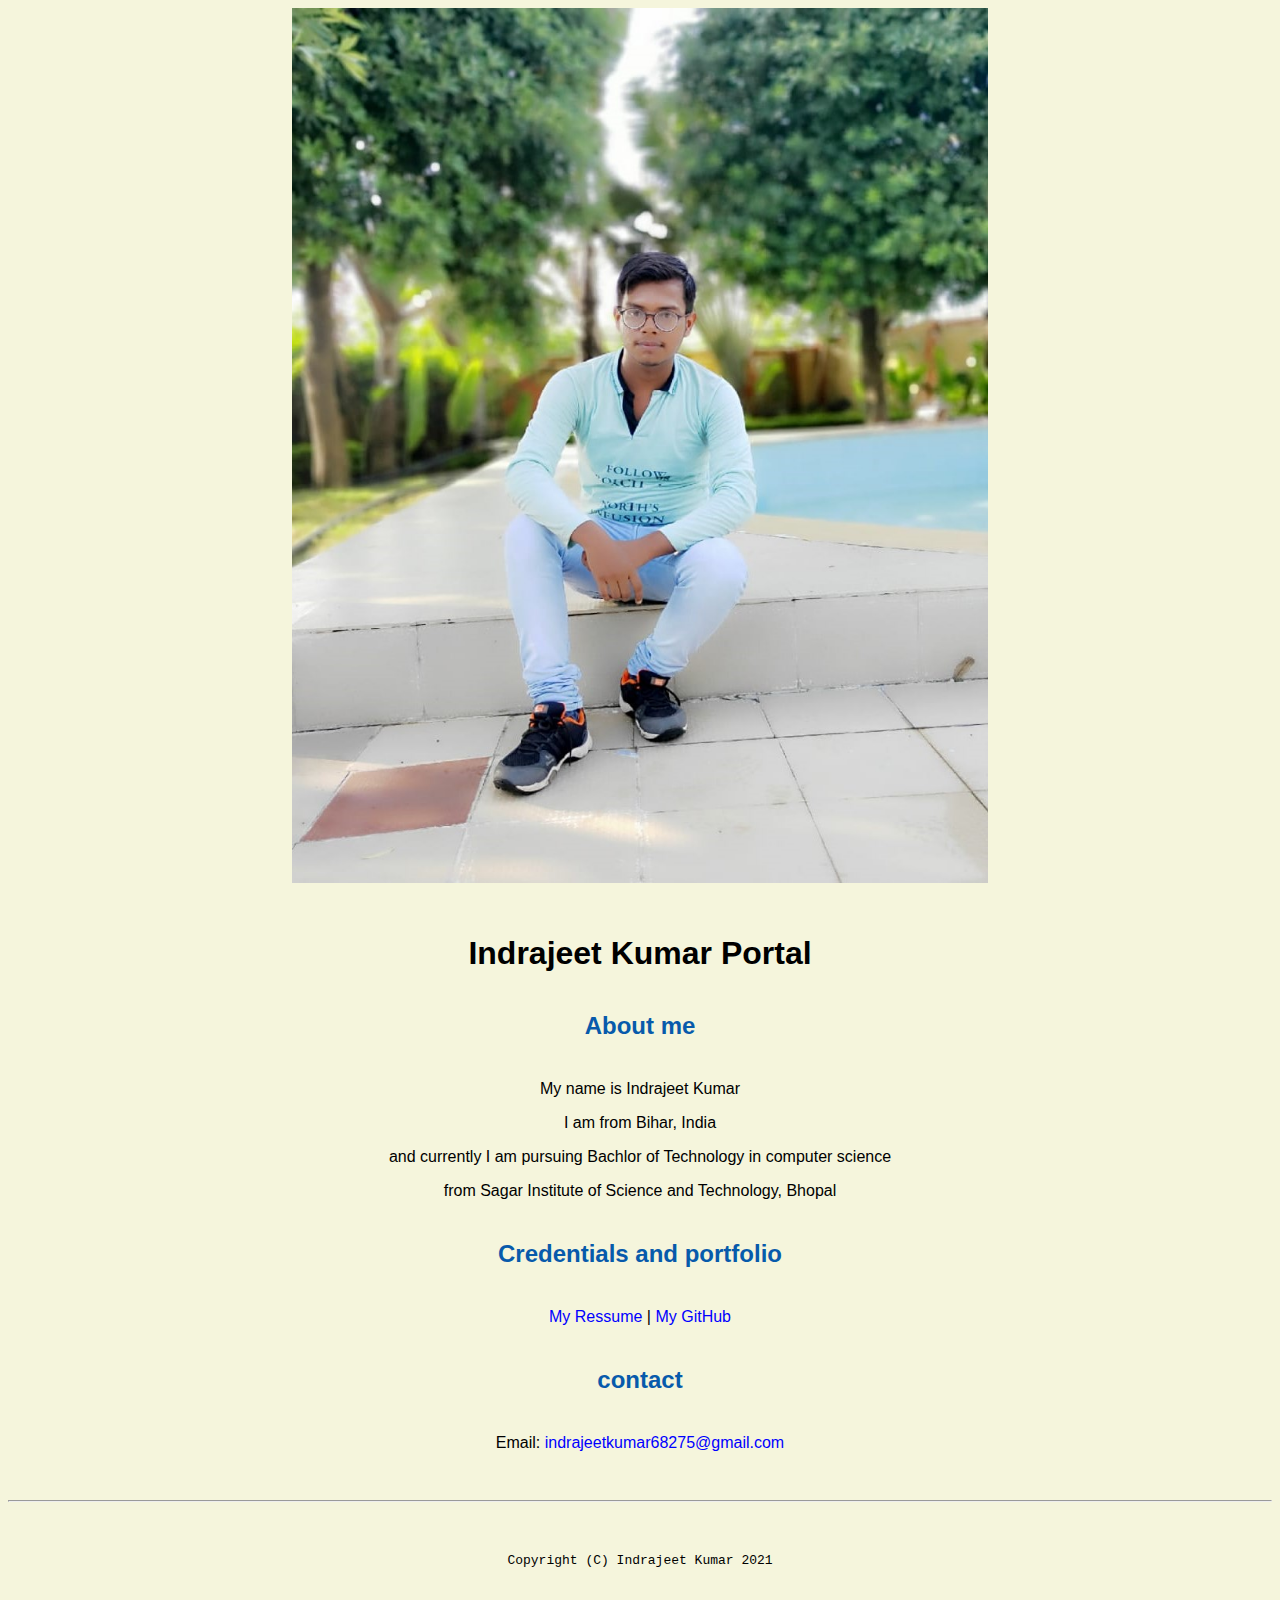
==== index.html @ 2fdd854c "Update index.html" ====
<!doctype html>

<!-- this is a comment ! -->

<html lang="en">

  <header>
  <title> Indrajeet Kumar portal </title>
<link rel="stylesheet"href="css/master.css">
<link rel="FaviconIcon" href="favicon.ico" type="image/x-icon">
<link rel="shortcut" href="favicon.ico" type="image/x-icon">
<meta name="viewport" content="width-device-width, initial-scale=1, shrink-to-fit=no">
<meta name="name" content="Indrajeet Kumar Portal">
<meta name="robots" content="noindex, nofollow">
</header>
  <body>
  <img src="images/indrajeet.jpg" width="55%" height="50%"; alt="indrajeet">

    <h1> Indrajeet  Kumar Portal </h1>
    <h2> About me </h2>
    <p> My name is Indrajeet Kumar </p>
    <p> I am from Bihar, India </p>
    <p> and currently I am pursuing Bachlor of Technology in computer science</p>
    <p> from Sagar Institute of Science and Technology, Bhopal</p>
  <h2>Credentials and portfolio</h2>
    <p><a href="resume.html"> My Ressume </a>| <a href="https://github.com/indrajeet8877"> My GitHub </a><p>
      <h2>contact </h2>
      <p> Email:<a href="mailto:indrajeetkumar68275@gmail.com"> indrajeetkumar68275@gmail.com </a></p>
    </body>

  <footer>
    <hr>
  <code> Copyright (C) Indrajeet Kumar 2021</code>

  </footer>

</html>
---- css/master.css ----
/* Cascading stylesheet for the website */

/* Text inside these asterisks and slashes are comments for human */

  a {
    color:blue;/* set the text color to blue here */
    text-decoration: none; /* This means we do not want hyperlinks to be underlined */
  }

  a:hover {
    color:red;/* set the text color to red here */
    text-decoration: none; /* This means we do not want hyperlinks to be underlined */
  }

  body {
   background-color:beige;  /* set the background color here */
   color:black;  /* set the text color to black here */
    font-family:Arial,Helvetica,Sans-serif;  /* set the font here */
    text-align:center;  /* set the text alignment here */
    
   
  
   }

  footer {
    margin-top: 2rem;
    margin-bottom: 2rem;
  }

  h1 {
    margin-bottom: 0.5rem;
    margin-top: 3rem;
   }

  h2 {
    color:#075AAB;  /* set the text color of to #075AAB here */
    margin-bottom: 2.5rem;
    margin-top: 2.5rem;  /* set both the bottom margin and top margin to 2.5rem here */
   }

  h3 {
     color:#075AAB;
    margin-bottom: 0;
    margin-top: 2rem;
  }
h4 {
    margin-bottom: 0;
    margin-top: 2rem;
  }
  

  hr {
    margin-bottom: 3rem;
    margin-top: 3rem;
  }

  /* this controls how the bullet points in the resume page looks */
  ul {
    display: table;
    margin: 0 auto;
    text-align: left;
  }
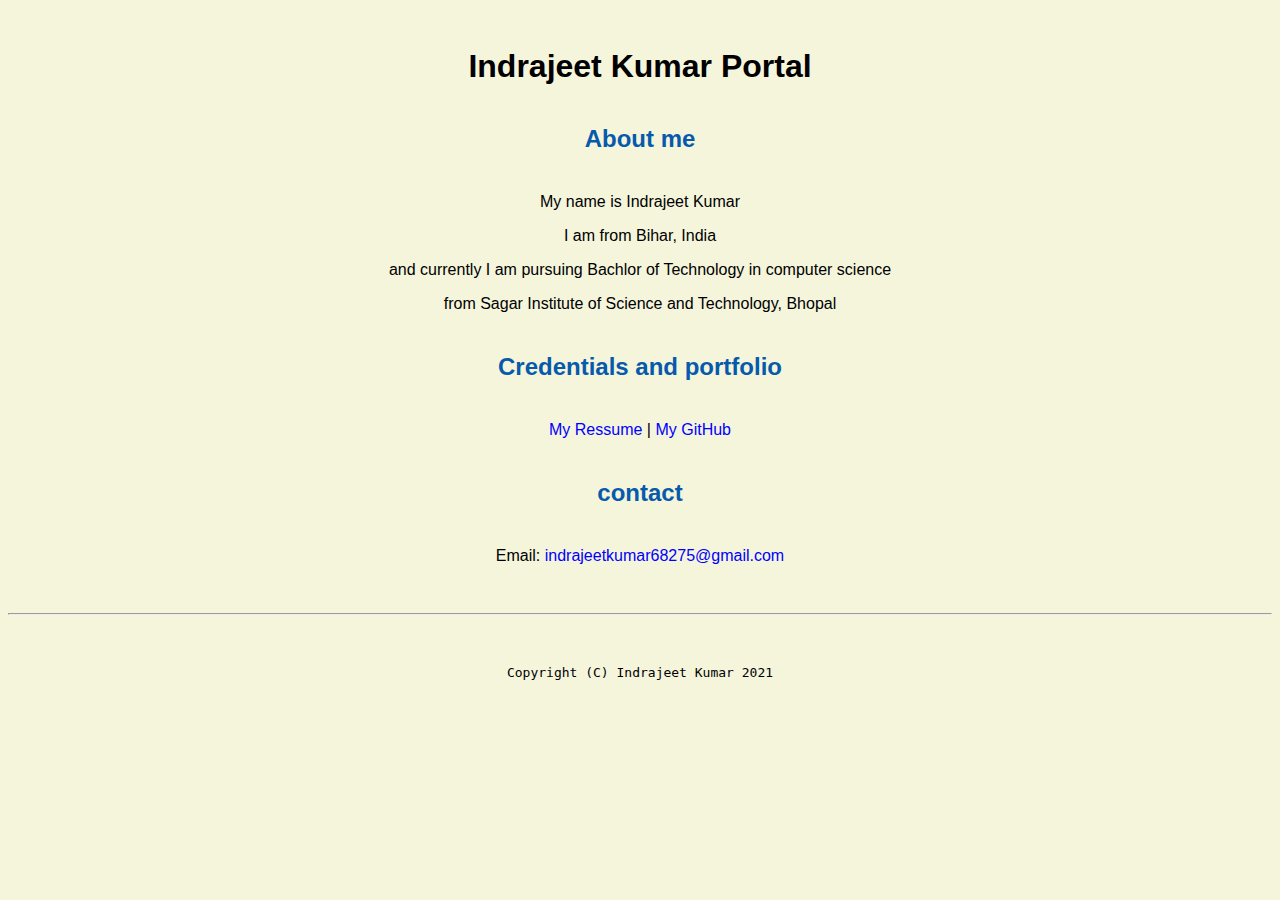
==== commit 44d4eab8: "Update index.html" ====
--- a/index.html
+++ b/index.html
@@ -8,13 +8,12 @@
   <title> Indrajeet Kumar portal </title>
 <link rel="stylesheet"href="css/master.css">
 <link rel="FaviconIcon" href="favicon.ico" type="image/x-icon">
-<link rel="shortcut" href="favicon.ico" type="image/x-icon">
 <meta name="viewport" content="width-device-width, initial-scale=1, shrink-to-fit=no">
 <meta name="name" content="Indrajeet Kumar Portal">
 <meta name="robots" content="noindex, nofollow">
 </header>
   <body>
-  <img src="images/indrajeet.jpg" width="55%" height="50%"; alt="indrajeet">
+  
 
     <h1> Indrajeet  Kumar Portal </h1>
     <h2> About me </h2>
--- a/css/master.css
+++ b/css/master.css
@@ -21,6 +21,14 @@
    
   
    }
+design{
+  height: 100%;
+        width: 100%;
+        background: url(first.jpg) no-repeat 50% 50% fixed;
+        background-size: cover;
+
+}
+
 
   footer {
     margin-top: 2rem;
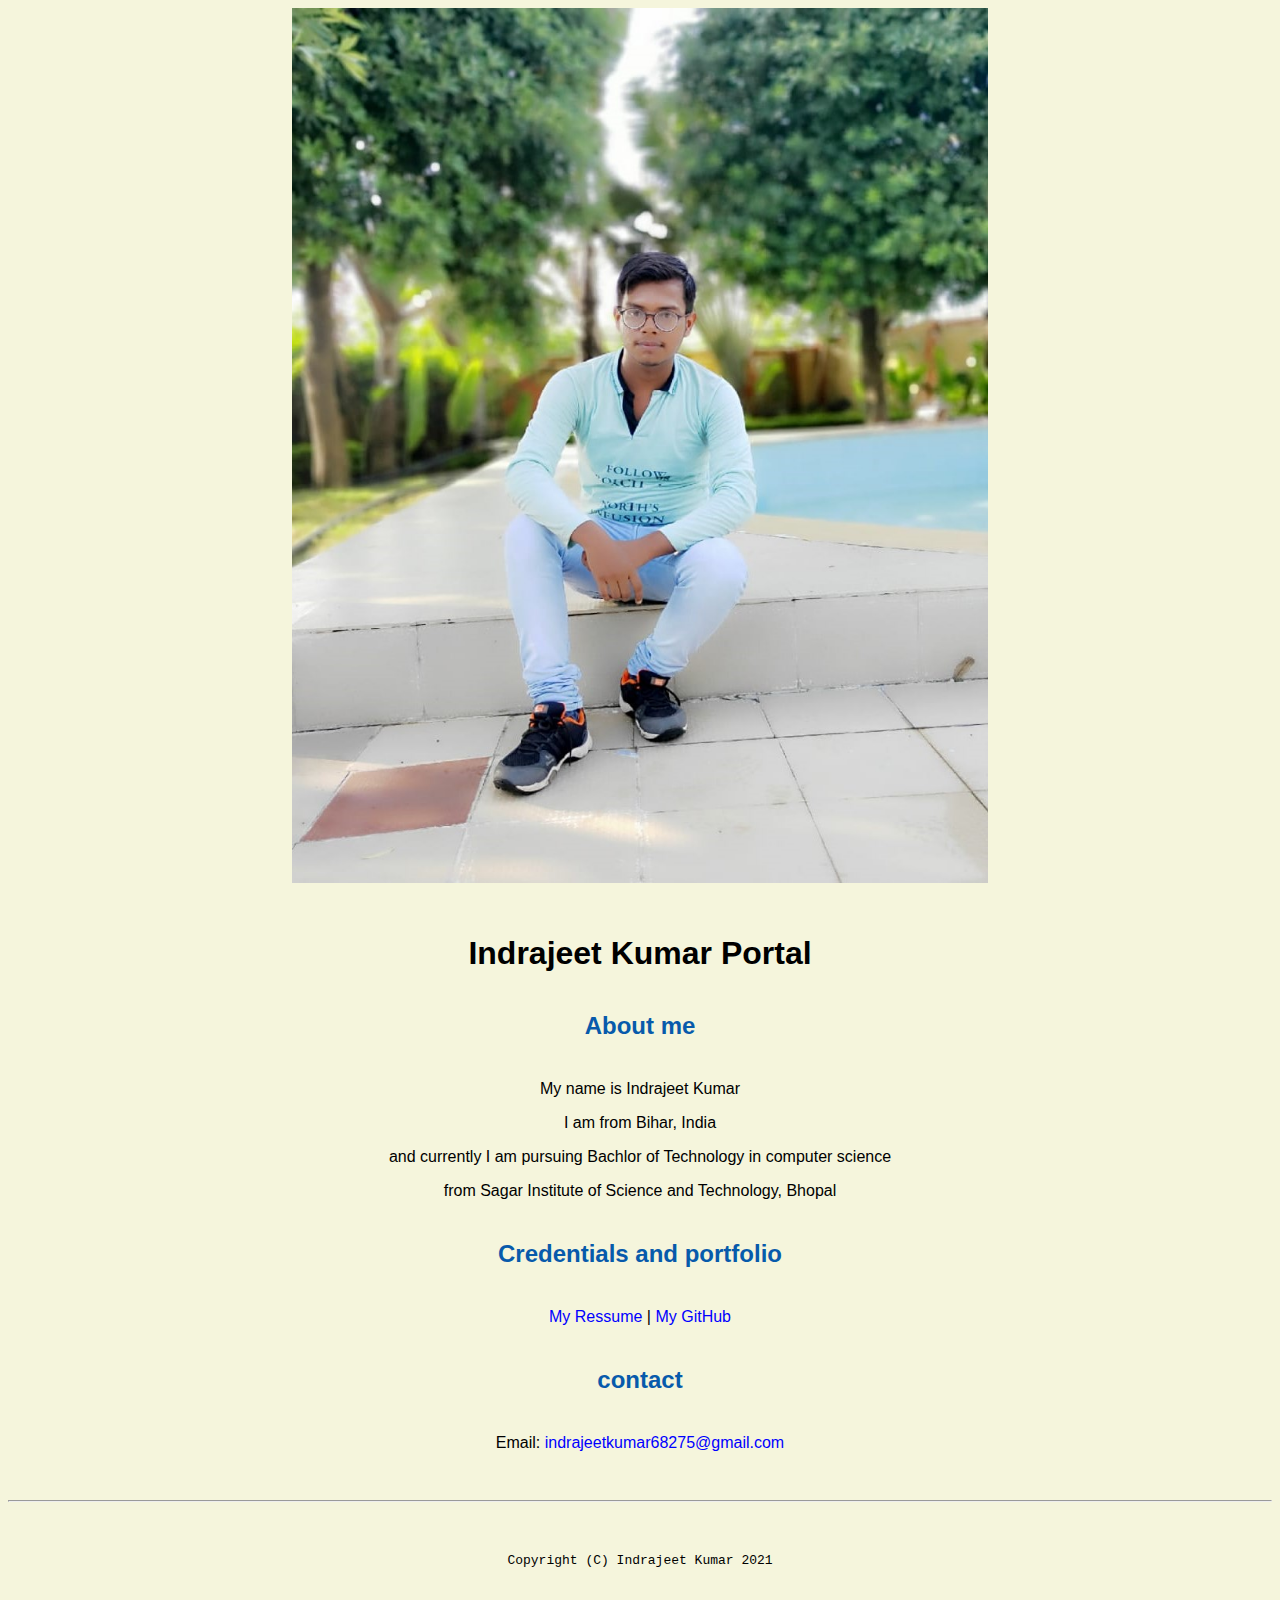
==== commit 00929f03: "Update index.html" ====
--- a/index.html
+++ b/index.html
@@ -13,7 +13,7 @@
 <meta name="robots" content="noindex, nofollow">
 </header>
   <body>
-  
+  <img class="design" src="images/indrajeet.jpg" width="55%" ; alt="indrajeet">
 
     <h1> Indrajeet  Kumar Portal </h1>
     <h2> About me </h2>
--- a/css/master.css
+++ b/css/master.css
@@ -21,13 +21,6 @@
    
   
    }
-design{
-  height: 100%;
-        width: 100%;
-        background: url(first.jpg) no-repeat 50% 50% fixed;
-        background-size: cover;
-
-}
 
 
   footer {
